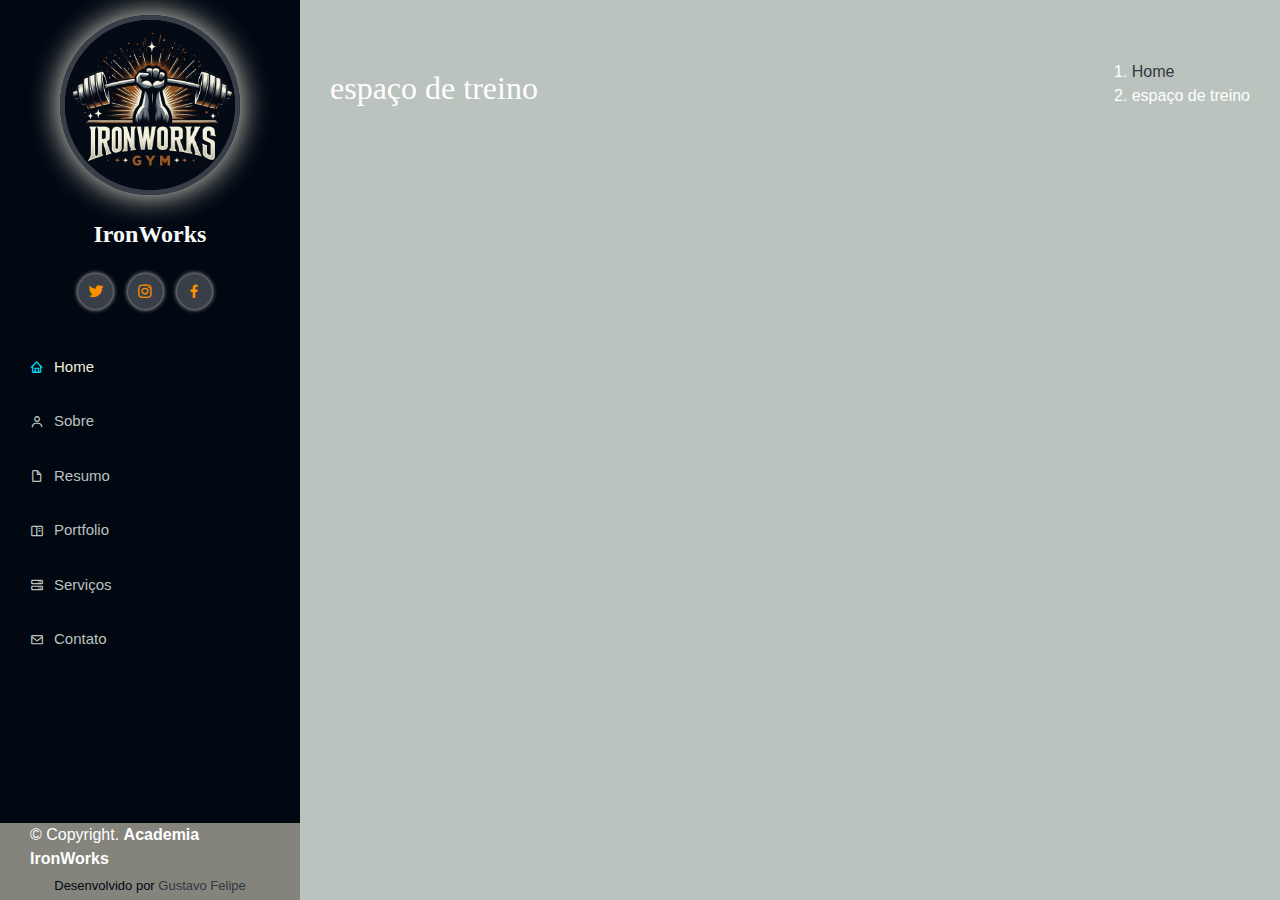
==== aulas adicionais da academia.html @ 62b6ab98 "update nova pagina" ====
<!DOCTYPE html>
<html lang="pt-br">

<head>
    <meta charset="UTF-8">
    <meta name="viewport" content="width=device-width, initial-scale=1.0">
    <!-- meta -->
    <meta name="author" content="Gustavo Felipe">
    <meta name="robots" content=" index, follow">
    <meta name="description" content="Ironworks Academia">
    <meta name="keywords"
        content="Proficionais Qualificados, Estacionamento, Aulas coletivas, Espaço amplo para aulas adicionais, Espaço amplo para treino">
    <title> espaço de teino|IronWorks </title>
    <!-- favicon -->
    <link rel="shortcut icon" href="img/favicon-32x32.png">
    <!-- CSS Bootstrap -->
    <link rel="stylesheet" href="bootstrap/aos/aos.css">
    <link rel="stylesheet" href="bootstrap/bootstrap/css/bootstrap.min.css">
    <link rel="stylesheet" href="bootstrap/bootstrap-icons/bootstrap-icons.css">
    <link rel="stylesheet" href="bootstrap/boxicons/css/boxicons.min.css">
    <link rel="stylesheet" href="bootstrap/glightbox/css/glightbox.min.css">
    <link rel="stylesheet" href="bootstrap/swiper/swiper-bundle.min.css">

    <!-- CSS Principal -->
    <link rel="stylesheet" href="css/style.css">

</head>

<body>


    <!-- botao para alternar menu mobile -->
    <i class="bi bi-list mobile-nav-toggle d-xl-none"> </i>

    <!-- Cabeçalho -->
    <header id="header">
        <div class="d-flex flex-column">

            <div class="perfil">
                <img class="img-fluid rounded-circle" src="img/perfil.png" alt="">

                <h1 class="text-light"> IronWorks </h1>

                <div class="social-links mt-3 text-center">
                    <a href="#" class="twitter" target="_blank">
                        <i class="bx bxl-twitter"> </i>
                    </a>
                    <a href="#" class="instagram" target="_blank">
                        <i class="bx bxl-instagram"> </i>
                    </a>
                    <a href="#" class="facebook" target="_blank">
                        <i class="bx bxl-facebook"> </i>
                    </a>
                </div>
            </div>

            <nav id="navbar" class="nav-menu navbar">

                <ul>
                    <li>
                        <a href="index.html" class="nav-link scrollto active">
                            <i class="bx bx-home"> </i>
                            <span> Home </span>
                        </a>
                    </li>

                    <li>
                        <a href="index.html" class="nav-link scrollto">
                            <i class="bx bx-user"> </i>
                            <span> Sobre </span>
                        </a>
                    </li>

                    <li>
                        <a href="index.html" class="nav-link scrollto">
                            <i class="bx bx-file-blank"> </i>
                            <span> Resumo </span>
                        </a>
                    </li>

                    <li>
                        <a href="index.html" class="nav-link scrollto">
                            <i class="bx bx-book-content"> </i>
                            <span> Portfolio </span>
                        </a>
                    </li>

                    <li>
                        <a href="index.html" class="nav-link scrollto">
                            <i class="bx bx-server"> </i>
                            <span> Serviços </span>
                        </a>
                    </li>

                    <li>
                        <a href="#contato index.html" class="nav-link scrollto">
                            <i class="bx bx-envelope"> </i>
                            <span> Contato </span>
                        </a>
                    </li>
                </ul>
            </nav>
        </div>
    </header> <!-- fim header -->


    <main id="main">

        <section id="breadcrumbs" class="breadcrumbs">
            <div class="container">

                <div class="d-flex justify-content-between align-items-center">
                    <h2> espaço de treino </h2>
                    <ol>
                        <li>
                            <a href="index.html"> Home</a>
                        </li>

                        <li> espaço de treino </li>
                    </ol>
                </div>

            </div>
       </section> <!-- fim breadcrumbs -->


       
    </main> <!-- fim conteudo principal -->

    <!-- roda pé -->
    <footer id="footer">
        <div class="container">
            <div class="copyright">
                &copy; Copyright. <strong><span> Academia IronWorks </span></strong>

            </div><!-- fim copyright -->
            <div class="creditos">
                Desenvolvido por <a href="https://github.com/GuhfelipeBEZ" target="_blank"> Gustavo Felipe </a>

            </div>
        </div><!-- div container -->
    </footer>

    <a class="back-to-top d-flex align-items-center justify-content-center" href="#">
        <i class="bi bi-arrow-up-short"> </i>
    </a>


    <!-- JS Bootstrap -->
    <script src="bootstrap/aos/aos.js"></script>
    <script src="bootstrap/bootstrap/js/bootstrap.bundle.min.js"></script>
    <script src="bootstrap/glightbox/js/glightbox.min.js"></script>
    <script src="bootstrap/isotope-layout/isotope.pkgd.min.js"></script>
    <script src="bootstrap/purecounter/purecounter_vanilla.js"></script>
    <script src="bootstrap/swiper/swiper-bundle.min.js"></script>
    <script src="bootstrap/typed.js/typed.umd.js"></script>
    <script src="bootstrap/waypoints/noframework.waypoints.js"></script>

    <!-- JS Principal -->
    <script src="js/main.js"></script>

</body>

</html>
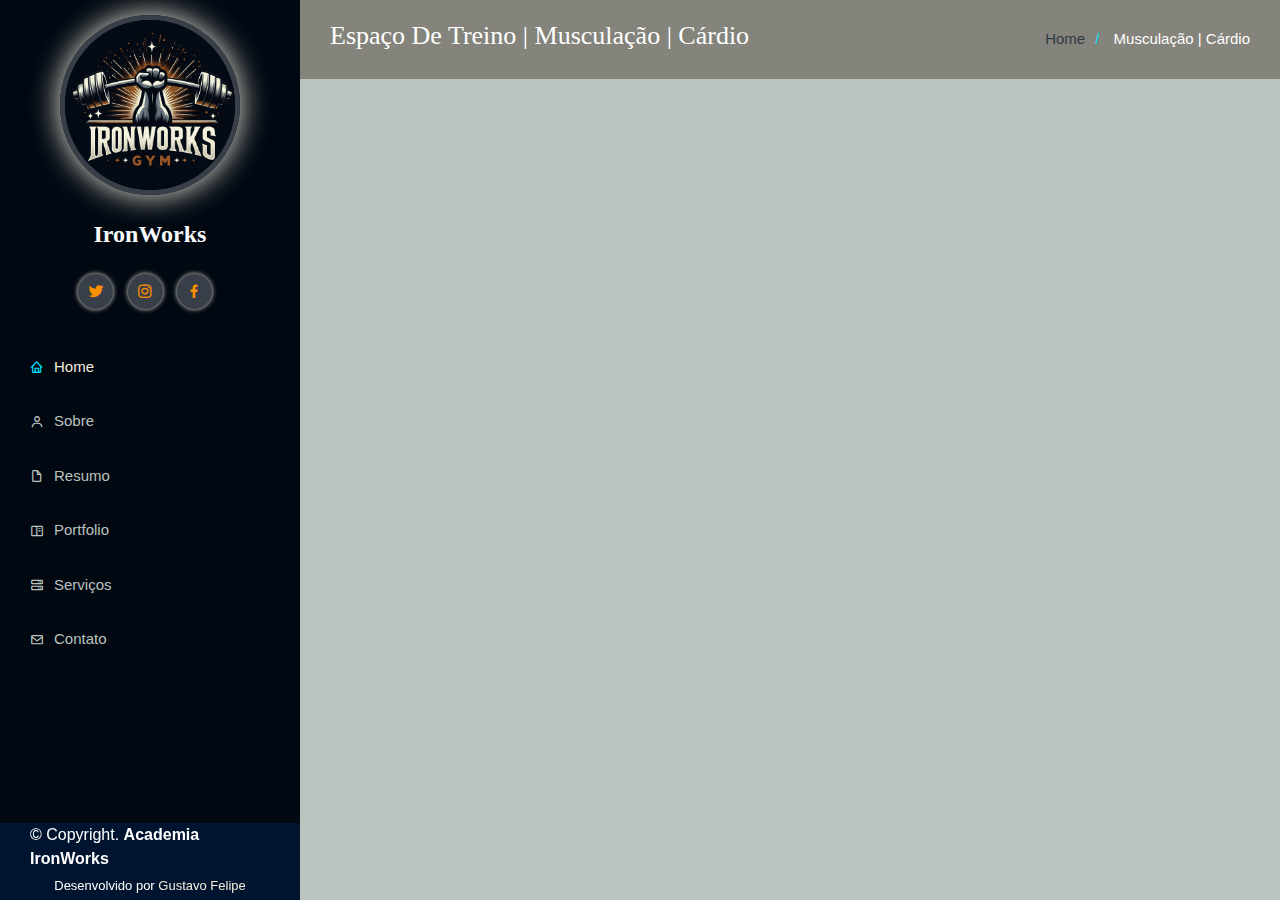
==== commit 4cc63bc2: "update todos" ====
--- a/aulas adicionais da academia.html
+++ b/aulas adicionais da academia.html
@@ -110,21 +110,61 @@
             <div class="container">
 
                 <div class="d-flex justify-content-between align-items-center">
-                    <h2> espaço de treino </h2>
+                    <h2> Espaço De Treino | Musculação | Cárdio </h2>
                     <ol>
                         <li>
-                            <a href="index.html"> Home</a>
+                            <a href="index.html"> Home </a>
                         </li>
 
-                        <li> espaço de treino </li>
+                        <li> Musculação | Cárdio </li>
                     </ol>
                 </div>
 
             </div>
-       </section> <!-- fim breadcrumbs -->
-
-
-       
+        </section> <!-- fim breadcrumbs -->
+
+        <section id="portfolio-detalhes" class="portfolio-detalhes">
+            <div class="container">
+
+                <div class="row gy-4">
+
+                    <div class="col-lg-8">
+
+                        <div class="portfolio-detalhes swiper">
+
+                            <div class="swiper-wrapper align-items-center">
+
+                                <div class="swiper-slide">
+                                   <img src="img/portfolio/portfolio-detalhes-1.jpg" alt="">
+                                </div>
+
+                                <div class="swiper-slide">
+                                    <img src="img/portfolio/portfolio-detalhes-2.jpg" alt="">
+                                </div>
+
+                                <div class="swiper-slide">
+                                    <img src="img/portfolio/portfolio-detalhes-3.jpg" alt="">
+                                </div>
+
+                            </div> <!-- fim swiper-wrapper -->
+
+
+                        </div> <!-- fim "portfolio-detalhes swiper" -->
+
+
+                    </div><!-- fim div col-lg-8 -->
+
+
+                </div> <!-- fim row gy-4 -->
+
+            </div>
+
+        </section>
+
+
+
+
+
     </main> <!-- fim conteudo principal -->
 
     <!-- roda pé -->
--- a/css/style.css
+++ b/css/style.css
@@ -1,6 +1,7 @@
 /* variavel para as cores  */
 :root{
     --menu-lateral: #010812;
+    --color-footer:  #001d4693;
 
     --fundo-claro1: #F2EDDC;
     --fundo-claro2:#BAC3BE;
@@ -29,7 +30,7 @@
     text-decoration: none;
 }
 a:hover {
-    color: var(--texto-hover);
+    color: var(--texto-hover);/* mudar depois ou nao vc decide */
     text-decoration: none; /* remover unerline */
 }
 h1, h2, h3, h4, h5, h6 {
@@ -500,6 +501,43 @@
     bottom: 0;
 }
 /* portfolio detalhes */
+.breadcrumbs {
+    padding: 20px 0;
+    background: var(--borda-clara);
+}
+.breadcrumbs h2 {
+    font-size: 26px;
+    font-weight: 300;
+}
+.breadcrumbs ol { 
+    display: flex;
+    flex-wrap: wrap;
+    list-style: none;
+    padding: 0;
+    margin: 0;
+    font-size: 15px;
+}
+.breadcrumbs ol li {
+    padding-left: 10px;
+}
+.breadcrumbs ol li+li::before {
+    content: "/";
+    display: inline-block;
+    padding-right: 10px;
+    color: var(--text-detalhes);
+}
+@media (max-width: 768px) {
+    .breadcrumbs .d-flex {
+        display: block !important;
+    }
+    .breadcrumbs ol {
+        display: block;
+    }
+    .breadcrumbs ol li {
+        display: inline-block;
+    }
+}
+
 
 .services .icon-box {
     margin-bottom: 20px;
@@ -679,9 +717,9 @@
 .contato.email-form textarea {
     box-shadow:  0 0 24px 0 rgb(0, 0, 0, 0.50);
 }
-.contato.email-form textarea{
-
-}
+/* .contato.email-form textarea{
+
+} */
 .contato .email-form input {
     height: 50;
 }
@@ -708,7 +746,7 @@
     left: 0;
     bottom: 0;
     z-index: 9999;
-    background: var(--borda-clara);
+    background: var(--color-footer);
     width: 300px;
 }
 #footer .copyrigth {
@@ -718,7 +756,7 @@
     padding: 5px;
     text-align: center;
     font-size: 13px;
-    color: var(--menu-lateral);
+    color: var(--texto-branco);
 }
 #footer .creditos a:hover {
     color: var(--text-detalhes);
@@ -729,4 +767,7 @@
         width: auto;
         padding-right: 20px 15px;
     }
-}+}
+#footer .creditos a {
+   color: var(--fundo-claro1);
+}
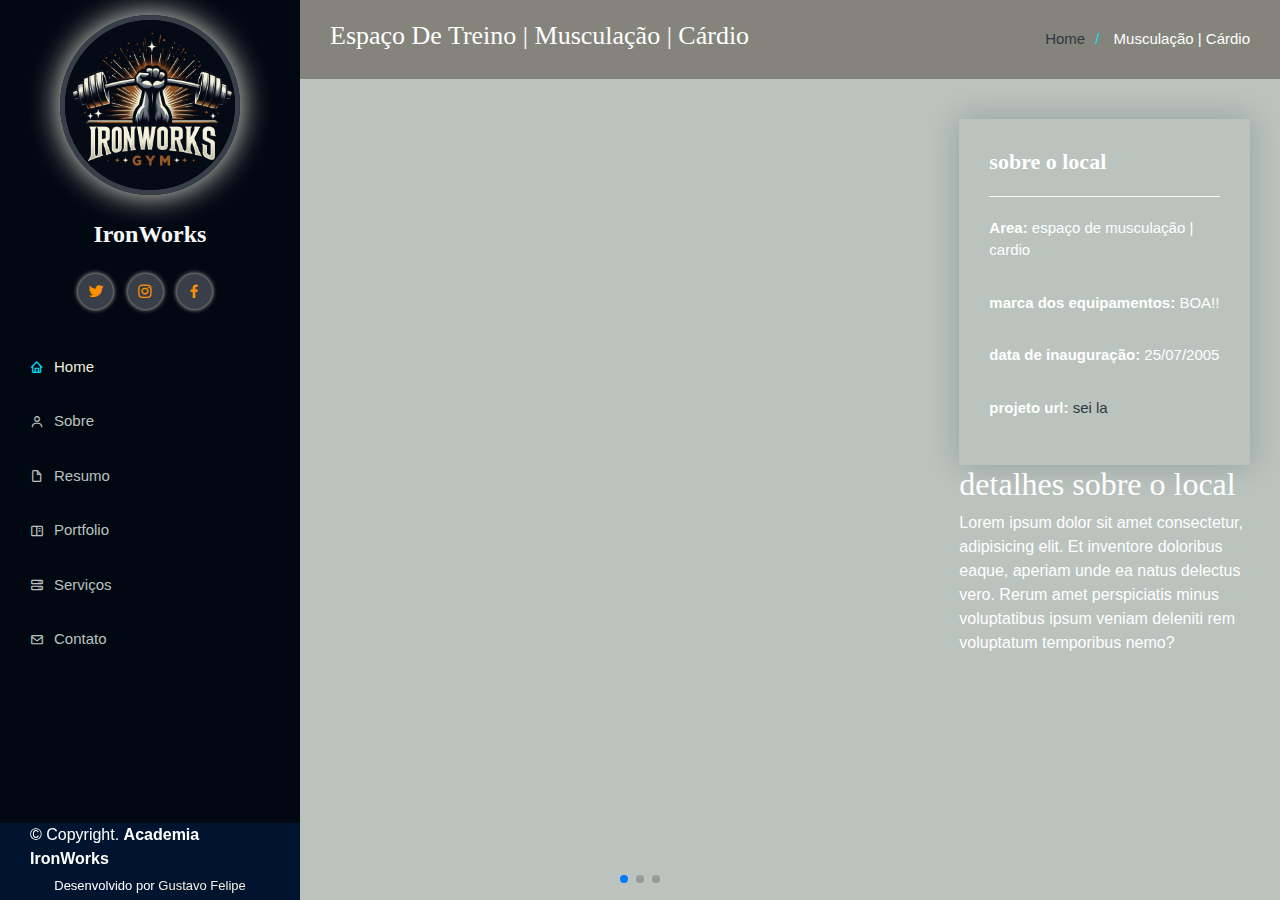
==== commit f8c6193c: "update erro coletivo" ====
--- a/aulas adicionais da academia.html
+++ b/aulas adicionais da academia.html
@@ -130,12 +130,12 @@
 
                     <div class="col-lg-8">
 
-                        <div class="portfolio-detalhes swiper">
+                        <div class="detalhes-slider swiper">
 
                             <div class="swiper-wrapper align-items-center">
 
                                 <div class="swiper-slide">
-                                   <img src="img/portfolio/portfolio-detalhes-1.jpg" alt="">
+                                    <img src="img/portfolio/portfolio-detalhes-1.jpg" alt="">
                                 </div>
 
                                 <div class="swiper-slide">
@@ -145,24 +145,48 @@
                                 <div class="swiper-slide">
                                     <img src="img/portfolio/portfolio-detalhes-3.jpg" alt="">
                                 </div>
+                            
 
                             </div> <!-- fim swiper-wrapper -->
-
+                             
 
                         </div> <!-- fim "portfolio-detalhes swiper" -->
-
+                        <div class="swiper-pagination"></div>
 
                     </div><!-- fim div col-lg-8 -->
 
+                    <aside class="col-lg-4"><!--  conteudo au lado -->
+                
+                        <div class="portifolio-info">
+
+                            <h3> sobre o local </h3>
+                            <ul>
+
+                                <li> <strong> Area:</strong> espaço de musculação | cardio </li>
+                                <li> <strong> marca dos equipamentos:</strong> BOA!! </li>
+                                <li> <strong> data de inauguração:</strong> 25/07/2005</li>
+                                <li> <strong>projeto url:</strong> <a href="#" target="_blank"> sei la </a></li>
+                            </ul>
+
+                        </div> <!-- fim  portifolio info -->
+
+                        <div class="portifolio-description">
+
+                            <h2> detalhes sobre o local </h2>
+
+                            <p>Lorem ipsum dolor sit amet consectetur, adipisicing elit. Et inventore doloribus eaque,
+                                aperiam unde ea natus delectus vero. Rerum amet perspiciatis minus voluptatibus ipsum
+                                veniam deleniti rem voluptatum temporibus nemo?</p>
+
+                        </div>
+
+                    </aside>
+
+
 
                 </div> <!-- fim row gy-4 -->
-
-            </div>
-
+            </div>
         </section>
-
-
-
 
 
     </main> <!-- fim conteudo principal -->
--- a/css/style.css
+++ b/css/style.css
@@ -248,11 +248,18 @@
 #hero p {
     font-size: 25px;
 }
+@media (min-width: 1024px) {
+    #hero {
+        background-attachment: fixed;
+    }
+}
+
 @media (max-width: 1024px) {
     #hero {
         background-attachment: fixed;
     }
 }
+    
 @media (max-width: 768px) {
     #hero h1 {
         font-size: 75px;
@@ -771,3 +778,56 @@
 #footer .creditos a {
    color: var(--fundo-claro1);
 }
+
+
+.portfolio-detalhes {
+    padding-top: 40px;
+
+}
+.portfolio-detalhes .detalhes-slider img {
+    width: 100%;
+}
+.portfolio-detalhes .detalhes-slider .swiper-pagination {
+    margin-top: 20px;
+    position: relative;
+}
+.portfolio-detalhes .detalhes-slider .swiper-pagination .swiper-pagination-bullet{
+    width: 12px;
+    height: 12px;
+    background:red;
+    opacity: 1px;
+    border: 1px solid black;
+}
+.portfolio-detalhes .detalhes-slider .swiper-pagination .swiper-pagination-bullet-active{
+    background-color: white;
+}
+.portfolio-detalhes .portifolio-info {
+    padding: 30px;
+    box-shadow: 0 0 30px rgba(5, 15, 25, 0.2);
+}
+.portfolio-detalhes .portifolio-info h3 {
+    font-size: 22px;
+    font-weight: 700;
+    margin-bottom: 20px;
+    padding-bottom: 20px;
+    border-bottom: 1px solid white;
+}
+.portfolio-detalhes .portifolio-info ul {
+    list-style: none;
+    padding: 0;
+    font-size: 15px
+}
+.portfolio-detalhes .portifolio-info ul {
+    margin-top: 10px;
+}
+.portfolio-detalhes .portifolio-info ul li+li{
+    padding-top: 30px;
+}
+.portfolio-detalhes .portfolio-description h2{
+    font-size: 20px;
+    font-weight: 700;
+    margin-bottom: 20px;
+}
+.portfolio-detalhes .portfolio-description p{
+    padding: 0;
+}